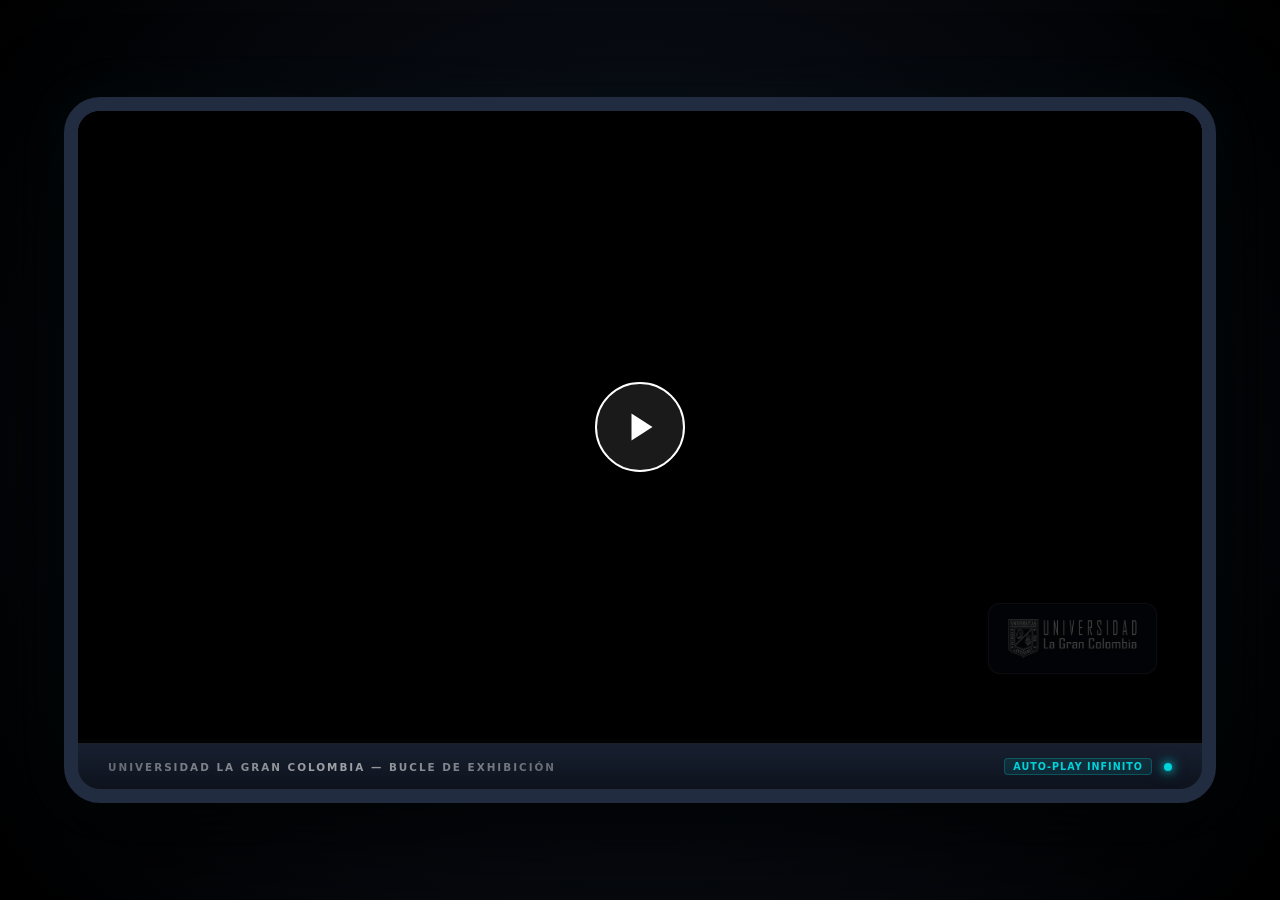
==== presentacion_bucle.html @ e260bbcc "feat: crear presentador de videos en modo bucle de exhibicion continua para standby" ====
<!DOCTYPE html>
<html lang="es">
<head>
    <meta charset="UTF-8">
    <meta name="viewport" content="width=device-width, initial-scale=1.0">
    <title>UGC | Bucle de Exhibición Continua - Energías Alternativas</title>
    <meta name="description" content="Presentación en bucle automático continuo e infinito de los clips de video del proyecto de energías alternativas. Universidad La Gran Colombia.">
    <link rel="icon" href="data:image/svg+xml,%3Csvg xmlns='http://www.w3.org/2000/svg' viewBox='0 0 64 64'%3E%3Crect width='64' height='64' rx='14' fill='%23030704'/%3E%3Cpath d='M32 8 52 19v16c0 12-8 20-20 25-12-5-20-13-20-25V19L32 8Z' fill='%2300913d'/%3E%3Cpath d='M22 38c9 0 17-6 20-18 2 14-5 25-18 27 5-3 8-6 10-11-4 4-8 6-12 6v-4Z' fill='white'/%3E%3C/svg%3E">

    <style>
        /* ==========================================================================
           🎨 ESTILOS PREMIUM — CONTENEDOR DE TV CINE (MODO KIOSCO BUCLE)
           ========================================================================== */
        * {
            margin: 0;
            padding: 0;
            box-sizing: border-box;
        }

        body, html {
            background-color: #000000;
            color: #ffffff;
            font-family: system-ui, -apple-system, BlinkMacSystemFont, 'Segoe UI', Roboto, Oxygen, Ubuntu, Cantarell, sans-serif;
            overflow: hidden;
            width: 100vw;
            height: 100vh;
            cursor: default;
            transition: cursor 0.3s ease;
        }

        /* Ocultar el cursor si tiene la clase */
        .hide-cursor {
            cursor: none !important;
        }

        /* Contenedor principal con profundidad radial en 3D */
        .presentation-container {
            position: absolute;
            inset: 0;
            width: 100vw;
            height: 100vh;
            background: radial-gradient(circle at center, #101625 0%, #000000 100%);
            display: flex;
            align-items: center;
            justify-content: center;
            overflow: hidden;
        }

        /* 📺 MARCO DE TV PREMIUM SATINADO */
        .tv-frame {
            position: relative;
            width: 90vw;
            max-width: 1350px;
            background: #182030; /* Metal oscuro satinado */
            border: 14px solid #222c40; /* Borde exterior cepillado */
            border-radius: 36px;
            box-shadow: 
                0 35px 100px rgba(0, 0, 0, 0.95), 
                0 0 60px rgba(0, 210, 220, 0.05); /* Sutil aura ambiental color cian */
            display: flex;
            flex-direction: column;
            overflow: hidden;
        }

        /* 🖥️ PANTALLA DE LA TV */
        .tv-screen {
            position: relative;
            width: 100%;
            aspect-ratio: 16 / 9;
            background-color: #000000;
            border-radius: 20px 20px 0 0;
            overflow: hidden;
        }

        /* Doble Reproductor de Video para Transición Cross-Fade Sin Parpadeos */
        .slide-video {
            position: absolute;
            inset: 0;
            width: 100%;
            height: 100%;
            object-fit: cover; /* Llena la pantalla perfectamente sin barras negras */
            background-color: #000000;
            opacity: 0;
            z-index: 5;
            transition: opacity 0.75s cubic-bezier(0.25, 1, 0.5, 1);
            pointer-events: none;
        }

        /* El reproductor activo se hace visible */
        .slide-video.active {
            opacity: 1;
            z-index: 10;
            pointer-events: auto;
        }

        /* 🛡️ BADGE DE OCLUSIÓN DE GEMINI CON LOGO UGC */
        .gemini-cover-badge {
            position: absolute;
            bottom: 11%;
            right: 4%;
            z-index: 15;
            background: rgba(13, 18, 30, 0.85); /* Fondo oscuro de cristal para oclusión total */
            backdrop-filter: blur(12px);
            -webkit-backdrop-filter: blur(12px);
            border: 1px solid rgba(255, 255, 255, 0.15);
            padding: 8px 16px;
            border-radius: 12px;
            display: flex;
            align-items: center;
            justify-content: center;
            box-shadow: 
                0 10px 30px rgba(0, 0, 0, 0.7), 
                0 0 0 1px rgba(255, 255, 255, 0.05);
            pointer-events: none;
            user-select: none;
        }

        .gemini-cover-badge img {
            width: 135px; /* Dimensión ideal para cubrir perfectamente la estrella de Gemini */
            height: auto;
            display: block;
            filter: drop-shadow(0 2px 4px rgba(0, 0, 0, 0.3));
        }

        /* 📻 BISEL INFERIOR DIGITAL CON BRANDING EN MODO BUCLE */
        .tv-bezel-bottom {
            height: 46px;
            background: linear-gradient(180deg, #182030 0%, #0d121c 100%);
            border-top: 1px solid rgba(255, 255, 255, 0.05);
            display: flex;
            align-items: center;
            justify-content: space-between;
            padding: 0 30px;
            color: rgba(255, 255, 255, 0.4);
            font-size: 0.65rem;
            font-weight: 600;
            letter-spacing: 2px;
            text-transform: uppercase;
            user-select: none;
        }

        .tv-brand {
            background: linear-gradient(90deg, rgba(255, 255, 255, 0.35) 0%, rgba(255, 255, 255, 0.6) 50%, rgba(255, 255, 255, 0.35) 100%);
            -webkit-background-clip: text;
            -webkit-text-fill-color: transparent;
        }

        .tv-status-badge {
            font-size: 0.6rem;
            background: rgba(0, 210, 220, 0.1);
            border: 1px solid rgba(0, 210, 220, 0.25);
            color: #00d2dc;
            padding: 2px 8px;
            border-radius: 4px;
            margin-right: 12px;
            letter-spacing: 1px;
        }

        .tv-right-info {
            display: flex;
            align-items: center;
        }

        /* LED de encendido en el televisor (Color cian para diferenciar el modo bucle) */
        .tv-power-led {
            width: 8px;
            height: 8px;
            border-radius: 50%;
            background-color: #00d2dc;
            box-shadow: 
                0 0 8px #00d2dc, 
                0 0 16px rgba(0, 210, 220, 0.6);
            animation: pulse-led-cyan 3s infinite ease-in-out;
        }

        @keyframes pulse-led-cyan {
            0%, 100% {
                opacity: 0.7;
                box-shadow: 0 0 6px #00d2dc, 0 0 12px rgba(0, 210, 220, 0.4);
            }
            50% {
                opacity: 1;
                box-shadow: 0 0 12px #00d2dc, 0 0 24px rgba(0, 210, 220, 0.8);
            }
        }

        /* Overlay elegante de carga inicial o de autoplay bloqueado */
        .play-overlay {
            position: absolute;
            inset: 0;
            display: flex;
            align-items: center;
            justify-content: center;
            background: rgba(0, 0, 0, 0.75);
            z-index: 100;
            opacity: 0;
            pointer-events: none;
            transition: opacity 0.4s ease;
        }

        .play-overlay.visible {
            opacity: 1;
            pointer-events: auto;
        }

        .play-circle-btn {
            width: 90px;
            height: 90px;
            border-radius: 50%;
            background: rgba(255, 255, 255, 0.1);
            border: 2.5px solid #ffffff;
            color: #ffffff;
            display: flex;
            align-items: center;
            justify-content: center;
            cursor: pointer;
            backdrop-filter: blur(10px);
            box-shadow: 0 20px 45px rgba(0, 0, 0, 0.5);
            transition: all 0.3s cubic-bezier(0.4, 0, 0.2, 1);
        }

        .play-circle-btn:hover {
            transform: scale(1.1);
            background: #ffffff;
            color: #000000;
            box-shadow: 0 20px 45px rgba(255, 255, 255, 0.2);
        }

        /* Indicador visual de estado temporal */
        .status-indicator {
            position: absolute;
            top: 25px;
            left: 25px;
            background: rgba(0, 0, 0, 0.6);
            border: 1px solid rgba(255, 255, 255, 0.1);
            padding: 8px 16px;
            border-radius: 8px;
            font-size: 0.75rem;
            font-weight: 500;
            letter-spacing: 1px;
            color: rgba(255, 255, 255, 0.8);
            z-index: 50;
            opacity: 0;
            pointer-events: none;
            transition: opacity 0.3s ease;
            backdrop-filter: blur(5px);
        }

        .status-indicator.visible {
            opacity: 1;
        }

        /* ⏳ BARRA DE PROGRESO DE DIAPOSITIVA (Sutil línea premium de carga) */
        .tv-progress-bar-container {
            position: absolute;
            bottom: 0;
            left: 0;
            width: 100%;
            height: 4px;
            background: rgba(255, 255, 255, 0.05);
            z-index: 20;
        }

        .tv-progress-bar {
            height: 100%;
            width: 0%;
            background: linear-gradient(90deg, #00913d 0%, #00d2dc 100%);
            transition: width 0.1s linear;
        }
    </style>
</head>
<body>

    <!-- 📺 CONTENEDOR PRINCIPAL CON TV CENTRADA -->
    <main class="presentation-container" id="presentationContainer">
        
        <!-- Indicador de Estado Temporal -->
        <div class="status-indicator" id="statusIndicator">BUCLE ACTIVO</div>

        <!-- 📺 ESTRUCTURA DEL TELEVISOR PREMIUM -->
        <div class="tv-frame">
            <!-- 🖥️ PANTALLA DIGITAL -->
            <div class="tv-screen">
                <!-- Reproductor 1 (Sin atributo loop para poder oír el evento ended) -->
                <video id="video1" class="slide-video active" muted playsinline></video>
                
                <!-- Reproductor 2 (Sin atributo loop) -->
                <video id="video2" class="slide-video" muted playsinline></video>

                 <!-- 🛡️ BADGE DE OCLUSIÓN DE LOGO GEMINI CON LOGO INSTITUCIONAL UGC -->
                 <div class="gemini-cover-badge">
                     <img src="Logo-blanco-horizontal UGC.webp" alt="Logo Universidad La Gran Colombia">
                 </div>

                 <!-- ⏳ BARRA DE PROGRESO INFERIOR PREMIUM -->
                 <div class="tv-progress-bar-container">
                     <div class="tv-progress-bar" id="progressBar"></div>
                 </div>

                <!-- Overlay de Inicio en caso de Autoplay bloqueado por el navegador -->
                <div class="play-overlay" id="playOverlay">
                    <button class="play-circle-btn" id="overlayPlayBtn" aria-label="Iniciar reproducción continua">
                        <svg xmlns="http://www.w3.org/2000/svg" width="36" height="36" viewBox="0 0 24 24" fill="currentColor" style="margin-left: 4px;">
                            <polygon points="5 3 19 12 5 21 5 3"></polygon>
                        </svg>
                    </button>
                </div>
            </div>

            <!-- 📻 BISEL INFERIOR METÁLICO -->
            <div class="tv-bezel-bottom">
                <span class="tv-brand">Universidad La Gran Colombia — Bucle de Exhibición</span>
                <div class="tv-right-info">
                    <span class="tv-status-badge">AUTO-PLAY INFINITO</span>
                    <span class="tv-power-led" title="Modo Standby Activo"></span>
                </div>
            </div>
        </div>

    </main>

    <!-- ==========================================================================
         ⚡ LÓGICA DE BUCLE CONTINUO AUTOMÁTICO (EVENT-DRIVEN CROSS-FADE)
         ========================================================================== -->
    <script>
        document.addEventListener('DOMContentLoaded', () => {

            // ============================================================
            // 📂 SECUENCIA COMPLETA DE 12 VIDEOS
            // ============================================================
            const videoClips = [
                'Escena inicial/Escena_inicial_-_2026-05-21_202605211359_2.mp4',          // 1. Portada del Proyecto
                'Escena inicial/Escena_inicial_-_2026-05-21_202605211359.mp4',            // 2. Logo Institucional
                'Escena inicial/Escena_inicial_-_2026-05-21_202605211359_4.mp4',          // 3. Título Solar
                'Escena inicial/Escena_inicial_-_2026-05-21_202605211359_8.mp4',          // 4. Simulación Solar
                'Escena inicial/Escena_inicial_-_2026-05-21_202605211359_3.mp4',          // 5. Título Hídrica
                'Escena inicial/Escena_inicial_-_2026-05-21_202605211359_5.mp4',          // 6. Simulación Hídrica
                'Escena inicial/Wind_energy_creative_elegant_phrase_202605212216.mp4',    // 7. Título Eólica
                'Escena inicial/Wind_turbine_in_green_field_202605212214.mp4',            // 8. Simulación Eólica
                'Escena inicial/Escena_inicial_-_2026-05-21_202605211359_9.mp4',          // 9. Maqueta Exterior General
                'Escena inicial/Escena_inicial_-_2026-05-21_202605211359_6.mp4',          // 10. Detalles Maqueta/Funcionamiento
                'Escena inicial/Drone_flight_through_building_202605212209.mp4',          // 11. Nueva Maqueta (Vuelo de dron a través del edificio)
                'Escena inicial/Escena_inicial_-_2026-05-21_202605211359_7.mp4'           // 12. Maqueta Interior
            ];

            let currentSlide = 0;
            const totalSlides = videoClips.length;

            // Elementos del DOM
            const video1 = document.getElementById('video1');
            const video2 = document.getElementById('video2');
            const container = document.getElementById('presentationContainer');
            const playOverlay = document.getElementById('playOverlay');
            const overlayPlayBtn = document.getElementById('overlayPlayBtn');
            const statusIndicator = document.getElementById('statusIndicator');
            const progressBar = document.getElementById('progressBar');

            let activePlayer = video1;
            let inactivePlayer = video2;
            let isTransitioning = false;
            let statusTimeout;
            let progressInterval;

            // ============================================================
            // 🔄 MOTOR DE NAVEGACIÓN Y CARGA DUAL (CROSS-FADE)
            // ============================================================
            function goToSlide(index) {
                if (index < 0 || index >= totalSlides || isTransitioning) return;

                isTransitioning = true;
                currentSlide = index;
                const nextVideoUrl = videoClips[index];

                // Limpiar barra de progreso
                clearInterval(progressInterval);
                progressBar.style.width = '0%';

                // Preparar el reproductor inactivo en segundo plano
                inactivePlayer.src = nextVideoUrl;
                inactivePlayer.load();
                inactivePlayer.muted = true; // Estrictamente silenciado

                inactivePlayer.play().then(() => {
                    // Hacer la transición de fundido cruzado:
                    inactivePlayer.classList.add('active');
                    activePlayer.classList.remove('active');

                    // Intercambiar los reproductores
                    const temp = activePlayer;
                    activePlayer = inactivePlayer;
                    inactivePlayer = temp;

                    // Desvincular eventos del reproductor viejo para evitar colisiones
                    inactivePlayer.ontimeupdate = null;

                    // Vincular seguimiento de progreso al nuevo reproductor activo
                    setupProgressTracker(activePlayer);

                    // Apagar el reproductor viejo tras completar la transición de opacidad (0.75s)
                    setTimeout(() => {
                        inactivePlayer.pause();
                        inactivePlayer.src = ""; // Liberar memoria
                        isTransitioning = false;
                    }, 750);
                }).catch(err => {
                    console.log("El navegador bloqueó el autoplay. Requiere interacción inicial.");
                    playOverlay.classList.add('visible');
                    isTransitioning = false;
                });
            }

            // ============================================================
            // ⏳ LÓGICA DE BARRA DE PROGRESO DE DIAPOSITIVA ACTUAL
            // ============================================================
            function setupProgressTracker(player) {
                player.ontimeupdate = () => {
                    if (player.duration) {
                        const percent = (player.currentTime / player.duration) * 100;
                        progressBar.style.width = `${percent}%`;
                    }
                };
            }

            // ============================================================
            // 🔄 EVENTO ENDED: AVANCE AUTOMÁTICO EN BUCLE INFINITO
            // ============================================================
            function handleVideoEnded() {
                if (isTransitioning) return;
                
                // Si llegamos al último video, volvemos a empezar en 0. De lo contrario, avanzamos 1.
                const nextSlide = (currentSlide < totalSlides - 1) ? (currentSlide + 1) : 0;
                goToSlide(nextSlide);
            }

            // Suscribir eventos ended a ambos reproductores
            video1.addEventListener('ended', handleVideoEnded);
            video2.addEventListener('ended', handleVideoEnded);

            // ============================================================
            // 🕹️ LÓGICA DE CONTROL MANUAL DE SOPORTE (PLAY / PAUSA)
            // ============================================================
            function togglePlay() {
                if (activePlayer.paused) {
                    activePlayer.play().then(() => {
                        playOverlay.classList.remove('visible');
                        showStatusIndicator('REPRODUCCIÓN REANUDADA');
                    });
                } else {
                    activePlayer.pause();
                    showStatusIndicator('PAUSA (AUTO-PLAY DETENIDO)');
                }
            }

            function showStatusIndicator(text) {
                clearTimeout(statusTimeout);
                statusIndicator.textContent = text;
                statusIndicator.classList.add('visible');
                
                statusTimeout = setTimeout(() => {
                    statusIndicator.classList.remove('visible');
                }, 1500);
            }

            function toggleFullscreen() {
                if (!document.fullscreenElement) {
                    if (document.documentElement.requestFullscreen) {
                        document.documentElement.requestFullscreen();
                    } else if (document.documentElement.webkitRequestFullscreen) {
                        document.documentElement.webkitRequestFullscreen(); // Safari
                    }
                } else {
                    if (document.exitFullscreen) {
                        document.exitFullscreen();
                    }
                }
            }

            // Clic permite forzar el avance manual (por si se desea saltar un clip largo)
            container.addEventListener('click', (e) => {
                if (e.target.closest('#overlayPlayBtn') || playOverlay.classList.contains('visible')) return;
                
                const nextSlide = (currentSlide < totalSlides - 1) ? (currentSlide + 1) : 0;
                goToSlide(nextSlide);
            });

            // Doble clic activa pantalla completa
            container.addEventListener('dblclick', (e) => {
                if (e.target.closest('#overlayPlayBtn')) return;
                toggleFullscreen();
            });

            // Botón de play inicial si hay bloqueo de políticas de medios
            overlayPlayBtn.addEventListener('click', () => {
                playOverlay.classList.remove('visible');
                activePlayer.play();
            });

            // Escuchar teclas básicas de soporte
            document.addEventListener('keydown', (e) => {
                switch (e.key) {
                    case 'ArrowRight':
                    case 'PageDown':
                        e.preventDefault();
                        const nextSlide = (currentSlide < totalSlides - 1) ? (currentSlide + 1) : 0;
                        goToSlide(nextSlide);
                        break;
                    case 'ArrowLeft':
                    case 'PageUp':
                        e.preventDefault();
                        const prevSlide = (currentSlide > 0) ? (currentSlide - 1) : (totalSlides - 1);
                        goToSlide(prevSlide);
                        break;
                    case ' ':
                        e.preventDefault();
                        togglePlay();
                        break;
                    case 'f':
                    case 'F':
                        toggleFullscreen();
                        break;
                }
            });

            // ============================================================
            // 🖱️ OCULTACIÓN AUTOMÁTICA DEL CURSOR DEL RATÓN
            // ============================================================
            let mouseTimer;
            
            function hideMouseCursor() {
                document.body.classList.add('hide-cursor');
            }

            function resetMouseTimer() {
                document.body.classList.remove('hide-cursor');
                clearTimeout(mouseTimer);
                mouseTimer = setTimeout(hideMouseCursor, 2000);
            }

            window.addEventListener('mousemove', resetMouseTimer);
            window.addEventListener('mousedown', resetMouseTimer);
            window.addEventListener('keydown', resetMouseTimer);
            resetMouseTimer();

            // ============================================================
            // 🚀 INICIAR BUCLE AUTOMÁTICO EN EL SLIDE 0
            // ============================================================
            goToSlide(0);
        });
    </script>
</body>
</html>
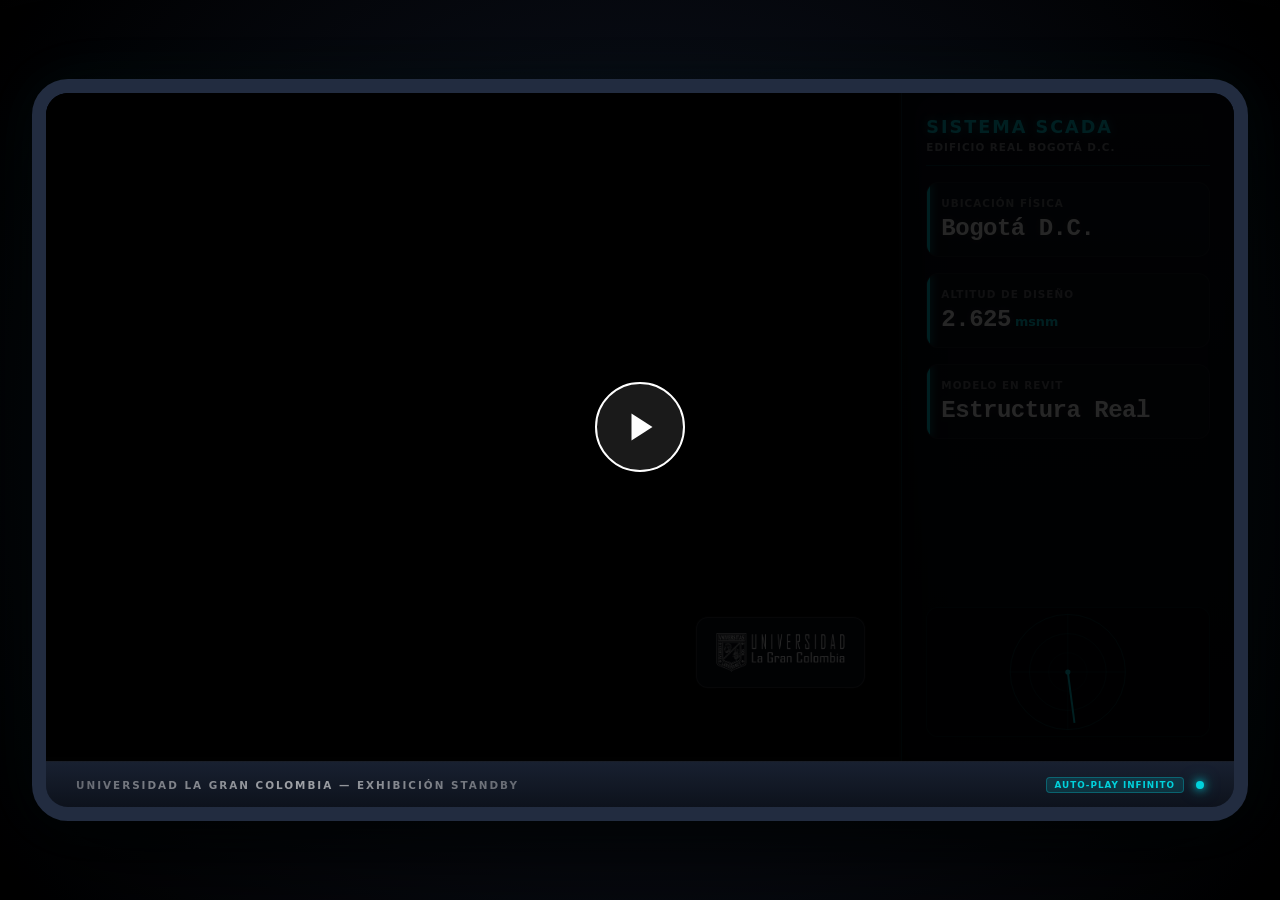
==== commit a8144823: "feat: integrar consola scada premium y graficas en index.html, bucle standby, y alinear guion con na" ====
--- a/presentacion_bucle.html
+++ b/presentacion_bucle.html
@@ -3,13 +3,13 @@
 <head>
     <meta charset="UTF-8">
     <meta name="viewport" content="width=device-width, initial-scale=1.0">
-    <title>UGC | Bucle de Exhibición Continua - Energías Alternativas</title>
-    <meta name="description" content="Presentación en bucle automático continuo e infinito de los clips de video del proyecto de energías alternativas. Universidad La Gran Colombia.">
+    <title>UGC | Bucle de Exhibición SCADA - Energías Alternativas</title>
+    <meta name="description" content="Presentación automática continua en bucle con consola SCADA y telemetría de energías alternativas sobre el edificio real en Bogotá. Universidad La Gran Colombia.">
     <link rel="icon" href="data:image/svg+xml,%3Csvg xmlns='http://www.w3.org/2000/svg' viewBox='0 0 64 64'%3E%3Crect width='64' height='64' rx='14' fill='%23030704'/%3E%3Cpath d='M32 8 52 19v16c0 12-8 20-20 25-12-5-20-13-20-25V19L32 8Z' fill='%2300913d'/%3E%3Cpath d='M22 38c9 0 17-6 20-18 2 14-5 25-18 27 5-3 8-6 10-11-4 4-8 6-12 6v-4Z' fill='white'/%3E%3C/svg%3E">
 
     <style>
         /* ==========================================================================
-           🎨 ESTILOS PREMIUM — CONTENEDOR DE TV CINE (MODO KIOSCO BUCLE)
+           🎨 ESTILOS PREMIUM — CONSOLA DE MANDO SCADA Y BUCLE DE STANDBY
            ========================================================================== */
         * {
             margin: 0;
@@ -28,12 +28,10 @@
             transition: cursor 0.3s ease;
         }
 
-        /* Ocultar el cursor si tiene la clase */
         .hide-cursor {
             cursor: none !important;
         }
 
-        /* Contenedor principal con profundidad radial en 3D */
         .presentation-container {
             position: absolute;
             inset: 0;
@@ -49,57 +47,66 @@
         /* 📺 MARCO DE TV PREMIUM SATINADO */
         .tv-frame {
             position: relative;
-            width: 90vw;
-            max-width: 1350px;
-            background: #182030; /* Metal oscuro satinado */
-            border: 14px solid #222c40; /* Borde exterior cepillado */
+            width: 95vw;
+            max-width: 1420px;
+            background: #182030;
+            border: 14px solid #222c40;
             border-radius: 36px;
             box-shadow: 
                 0 35px 100px rgba(0, 0, 0, 0.95), 
-                0 0 60px rgba(0, 210, 220, 0.05); /* Sutil aura ambiental color cian */
+                0 0 60px rgba(0, 210, 220, 0.05);
             display: flex;
             flex-direction: column;
             overflow: hidden;
         }
 
-        /* 🖥️ PANTALLA DE LA TV */
+        /* 🖥️ PANTALLA DIGITAL DIVIDIDA: 72% VIDEO | 28% SCADA */
         .tv-screen {
             position: relative;
             width: 100%;
             aspect-ratio: 16 / 9;
-            background-color: #000000;
+            background-color: #05080f;
             border-radius: 20px 20px 0 0;
             overflow: hidden;
-        }
-
-        /* Doble Reproductor de Video para Transición Cross-Fade Sin Parpadeos */
+            display: flex;
+            flex-direction: row;
+        }
+
+        /* Contenedor del Video (72%) */
+        .video-viewport {
+            position: relative;
+            width: 72%;
+            height: 100%;
+            background-color: #000000;
+            overflow: hidden;
+            border-right: 2px solid rgba(255, 255, 255, 0.05);
+        }
+
         .slide-video {
             position: absolute;
             inset: 0;
             width: 100%;
             height: 100%;
-            object-fit: cover; /* Llena la pantalla perfectamente sin barras negras */
-            background-color: #000000;
+            object-fit: cover;
             opacity: 0;
             z-index: 5;
             transition: opacity 0.75s cubic-bezier(0.25, 1, 0.5, 1);
             pointer-events: none;
         }
 
-        /* El reproductor activo se hace visible */
         .slide-video.active {
             opacity: 1;
             z-index: 10;
             pointer-events: auto;
         }
 
-        /* 🛡️ BADGE DE OCLUSIÓN DE GEMINI CON LOGO UGC */
+        /* 🛡️ BADGE DE OCLUSIÓN DE LOGO GEMINI CON LOGO UGC */
         .gemini-cover-badge {
             position: absolute;
             bottom: 11%;
             right: 4%;
             z-index: 15;
-            background: rgba(13, 18, 30, 0.85); /* Fondo oscuro de cristal para oclusión total */
+            background: rgba(13, 18, 30, 0.85);
             backdrop-filter: blur(12px);
             -webkit-backdrop-filter: blur(12px);
             border: 1px solid rgba(255, 255, 255, 0.15);
@@ -116,13 +123,147 @@
         }
 
         .gemini-cover-badge img {
-            width: 135px; /* Dimensión ideal para cubrir perfectamente la estrella de Gemini */
+            width: 135px;
             height: auto;
             display: block;
             filter: drop-shadow(0 2px 4px rgba(0, 0, 0, 0.3));
         }
 
-        /* 📻 BISEL INFERIOR DIGITAL CON BRANDING EN MODO BUCLE */
+        /* 📊 PANEL DE TELEMETRÍA SCADA (28%) */
+        .scada-panel {
+            width: 28%;
+            height: 100%;
+            background: linear-gradient(180deg, #090e1a 0%, #04060b 100%);
+            padding: 24px;
+            display: flex;
+            flex-direction: column;
+            justify-content: space-between;
+            z-index: 20;
+            border-left: 1px solid rgba(0, 210, 220, 0.15);
+            box-shadow: inset 10px 0 30px rgba(0, 0, 0, 0.5);
+            overflow: hidden;
+        }
+
+        .scada-header {
+            border-bottom: 1px solid rgba(0, 210, 220, 0.2);
+            padding-bottom: 12px;
+            margin-bottom: 16px;
+        }
+
+        .scada-title {
+            font-family: 'Outfit', system-ui, -apple-system, sans-serif;
+            font-size: 1.1rem;
+            font-weight: 700;
+            color: #00d2dc;
+            letter-spacing: 2px;
+            text-transform: uppercase;
+            text-shadow: 0 0 8px rgba(0, 210, 220, 0.4);
+        }
+
+        .scada-subtitle {
+            font-size: 0.65rem;
+            color: rgba(255, 255, 255, 0.5);
+            font-weight: 600;
+            letter-spacing: 1px;
+            margin-top: 4px;
+            text-transform: uppercase;
+        }
+
+        /* Bloque de Métricas */
+        .scada-metrics {
+            display: flex;
+            flex-direction: column;
+            gap: 16px;
+            flex-grow: 1;
+        }
+
+        .metric-card {
+            background: rgba(255, 255, 255, 0.02);
+            border: 1px solid rgba(255, 255, 255, 0.05);
+            border-radius: 12px;
+            padding: 14px;
+            display: flex;
+            flex-direction: column;
+            position: relative;
+            overflow: hidden;
+            transition: all 0.3s ease;
+        }
+
+        .metric-card::before {
+            content: '';
+            position: absolute;
+            left: 0;
+            top: 0;
+            height: 100%;
+            width: 3px;
+            background-color: var(--accent-color, #00d2dc);
+            box-shadow: 0 0 8px var(--accent-color, #00d2dc);
+        }
+
+        .metric-label {
+            font-size: 0.65rem;
+            color: rgba(255, 255, 255, 0.4);
+            text-transform: uppercase;
+            letter-spacing: 1px;
+            font-weight: 600;
+        }
+
+        .metric-value-container {
+            display: flex;
+            align-items: baseline;
+            margin-top: 6px;
+        }
+
+        .metric-value {
+            font-family: 'Courier New', monospace;
+            font-size: 1.5rem;
+            font-weight: 700;
+            color: #ffffff;
+            letter-spacing: -0.5px;
+            text-shadow: 0 0 10px rgba(255, 255, 255, 0.1);
+        }
+
+        .metric-unit {
+            font-size: 0.8rem;
+            color: var(--accent-color, #00d2dc);
+            margin-left: 4px;
+            font-weight: 600;
+        }
+
+        /* Visualizador de Gráfico Dinámico */
+        .scada-visualizer {
+            height: 130px;
+            width: 100%;
+            background: rgba(0, 0, 0, 0.4);
+            border: 1px solid rgba(0, 210, 220, 0.1);
+            border-radius: 12px;
+            margin-top: 16px;
+            overflow: hidden;
+            display: flex;
+            align-items: center;
+            justify-content: center;
+            position: relative;
+        }
+
+        /* ⏳ BARRA DE PROGRESO DE DIAPOSITIVA (Sutil línea premium de carga) */
+        .tv-progress-bar-container {
+            position: absolute;
+            bottom: 0;
+            left: 0;
+            width: 100%;
+            height: 4px;
+            background: rgba(255, 255, 255, 0.05);
+            z-index: 20;
+        }
+
+        .tv-progress-bar {
+            height: 100%;
+            width: 0%;
+            background: linear-gradient(90deg, #00913d 0%, #00d2dc 100%);
+            transition: width 0.1s linear;
+        }
+
+        /* 📻 BISEL INFERIOR DIGITAL CON BRANDING */
         .tv-bezel-bottom {
             height: 46px;
             background: linear-gradient(180deg, #182030 0%, #0d121c 100%);
@@ -146,14 +287,15 @@
         }
 
         .tv-status-badge {
-            font-size: 0.6rem;
-            background: rgba(0, 210, 220, 0.1);
-            border: 1px solid rgba(0, 210, 220, 0.25);
+            font-size: 0.55rem;
+            background: rgba(0, 210, 220, 0.15);
+            border: 1px solid rgba(0, 210, 220, 0.3);
             color: #00d2dc;
             padding: 2px 8px;
             border-radius: 4px;
             margin-right: 12px;
             letter-spacing: 1px;
+            font-weight: 700;
         }
 
         .tv-right-info {
@@ -161,7 +303,6 @@
             align-items: center;
         }
 
-        /* LED de encendido en el televisor (Color cian para diferenciar el modo bucle) */
         .tv-power-led {
             width: 8px;
             height: 8px;
@@ -191,7 +332,7 @@
             display: flex;
             align-items: center;
             justify-content: center;
-            background: rgba(0, 0, 0, 0.75);
+            background: rgba(0, 0, 0, 0.85);
             z-index: 100;
             opacity: 0;
             pointer-events: none;
@@ -226,19 +367,19 @@
             box-shadow: 0 20px 45px rgba(255, 255, 255, 0.2);
         }
 
-        /* Indicador visual de estado temporal */
+        /* Indicador visual discreto de pausa */
         .status-indicator {
             position: absolute;
             top: 25px;
             left: 25px;
-            background: rgba(0, 0, 0, 0.6);
-            border: 1px solid rgba(255, 255, 255, 0.1);
+            background: rgba(0, 0, 0, 0.7);
+            border: 1px solid rgba(0, 210, 220, 0.2);
             padding: 8px 16px;
             border-radius: 8px;
             font-size: 0.75rem;
-            font-weight: 500;
+            font-weight: 600;
             letter-spacing: 1px;
-            color: rgba(255, 255, 255, 0.8);
+            color: #00d2dc;
             z-index: 50;
             opacity: 0;
             pointer-events: none;
@@ -249,24 +390,6 @@
         .status-indicator.visible {
             opacity: 1;
         }
-
-        /* ⏳ BARRA DE PROGRESO DE DIAPOSITIVA (Sutil línea premium de carga) */
-        .tv-progress-bar-container {
-            position: absolute;
-            bottom: 0;
-            left: 0;
-            width: 100%;
-            height: 4px;
-            background: rgba(255, 255, 255, 0.05);
-            z-index: 20;
-        }
-
-        .tv-progress-bar {
-            height: 100%;
-            width: 0%;
-            background: linear-gradient(90deg, #00913d 0%, #00d2dc 100%);
-            transition: width 0.1s linear;
-        }
     </style>
 </head>
 <body>
@@ -279,37 +402,60 @@
 
         <!-- 📺 ESTRUCTURA DEL TELEVISOR PREMIUM -->
         <div class="tv-frame">
-            <!-- 🖥️ PANTALLA DIGITAL -->
+            <!-- 🖥️ PANTALLA DIGITAL COMPLETA -->
             <div class="tv-screen">
-                <!-- Reproductor 1 (Sin atributo loop para poder oír el evento ended) -->
-                <video id="video1" class="slide-video active" muted playsinline></video>
                 
-                <!-- Reproductor 2 (Sin atributo loop) -->
-                <video id="video2" class="slide-video" muted playsinline></video>
-
-                 <!-- 🛡️ BADGE DE OCLUSIÓN DE LOGO GEMINI CON LOGO INSTITUCIONAL UGC -->
-                 <div class="gemini-cover-badge">
-                     <img src="Logo-blanco-horizontal UGC.webp" alt="Logo Universidad La Gran Colombia">
-                 </div>
-
-                 <!-- ⏳ BARRA DE PROGRESO INFERIOR PREMIUM -->
-                 <div class="tv-progress-bar-container">
-                     <div class="tv-progress-bar" id="progressBar"></div>
-                 </div>
+                <!-- 🖥️ VISTA DEL VIDEO (72%) -->
+                <div class="video-viewport">
+                    <!-- Reproductor 1 (Sin loop para emitir 'ended') -->
+                    <video id="video1" class="slide-video active" muted playsinline></video>
+                    
+                    <!-- Reproductor 2 (Sin loop) -->
+                    <video id="video2" class="slide-video" muted playsinline></video>
+
+                    <!-- 🛡️ BADGE DE OCLUSIÓN DE LOGO GEMINI CON LOGO INSTITUCIONAL UGC -->
+                    <div class="gemini-cover-badge">
+                        <img src="Logo-blanco-horizontal UGC.webp" alt="Logo Universidad La Gran Colombia">
+                    </div>
+
+                    <!-- ⏳ BARRA DE PROGRESO DE DIAPOSITIVA (RASTREA EL VIDEO) -->
+                    <div class="tv-progress-bar-container">
+                        <div class="tv-progress-bar" id="progressBar"></div>
+                    </div>
+                </div>
+
+                <!-- 📊 PANEL SCADA HOLOGRÁFICO DE TELEMETRÍA (28%) -->
+                <div class="scada-panel">
+                    <div class="scada-header">
+                        <div class="scada-title" id="scadaTitle">CONSOLA SCADA</div>
+                        <div class="scada-subtitle" id="scadaSubtitle">EDIFICIO SOSTENIBLE</div>
+                    </div>
+                    
+                    <!-- Métricas de Telemetría Dinámicas -->
+                    <div class="scada-metrics" id="scadaMetrics">
+                        <!-- Renderizado en caliente por JS -->
+                    </div>
+                    
+                    <!-- Gráfico SVG Animado en Caliente -->
+                    <div class="scada-visualizer" id="scadaVisualizer">
+                        <!-- Renderizado dinámico por JS -->
+                    </div>
+                </div>
 
                 <!-- Overlay de Inicio en caso de Autoplay bloqueado por el navegador -->
                 <div class="play-overlay" id="playOverlay">
-                    <button class="play-circle-btn" id="overlayPlayBtn" aria-label="Iniciar reproducción continua">
+                    <button class="play-circle-btn" id="overlayPlayBtn" aria-label="Iniciar presentación continua">
                         <svg xmlns="http://www.w3.org/2000/svg" width="36" height="36" viewBox="0 0 24 24" fill="currentColor" style="margin-left: 4px;">
                             <polygon points="5 3 19 12 5 21 5 3"></polygon>
                         </svg>
                     </button>
                 </div>
+
             </div>
 
             <!-- 📻 BISEL INFERIOR METÁLICO -->
             <div class="tv-bezel-bottom">
-                <span class="tv-brand">Universidad La Gran Colombia — Bucle de Exhibición</span>
+                <span class="tv-brand">Universidad La Gran Colombia — Exhibición Standby</span>
                 <div class="tv-right-info">
                     <span class="tv-status-badge">AUTO-PLAY INFINITO</span>
                     <span class="tv-power-led" title="Modo Standby Activo"></span>
@@ -320,16 +466,16 @@
     </main>
 
     <!-- ==========================================================================
-         ⚡ LÓGICA DE BUCLE CONTINUO AUTOMÁTICO (EVENT-DRIVEN CROSS-FADE)
+         ⚡ LÓGICA DE CONTROL DE BUCLE AUTOMÁTICO CON TELEMETRÍA SCADA ACTIVA
          ========================================================================== -->
     <script>
         document.addEventListener('DOMContentLoaded', () => {
 
             // ============================================================
-            // 📂 SECUENCIA COMPLETA DE 12 VIDEOS
+            // 📂 SECUENCIA COMPLETA DE 12 VIDEOS (MISMO ORDEN EXACTO)
             // ============================================================
             const videoClips = [
-                'Escena inicial/Escena_inicial_-_2026-05-21_202605211359_2.mp4',          // 1. Portada del Proyecto
+                'Escena inicial/Escena_inicial_-_2026-05-21_202605211359_2.mp4',          // 1. Portada del Proyecto (Edificio Real Bogotá)
                 'Escena inicial/Escena_inicial_-_2026-05-21_202605211359.mp4',            // 2. Logo Institucional
                 'Escena inicial/Escena_inicial_-_2026-05-21_202605211359_4.mp4',          // 3. Título Solar
                 'Escena inicial/Escena_inicial_-_2026-05-21_202605211359_8.mp4',          // 4. Simulación Solar
@@ -343,6 +489,144 @@
                 'Escena inicial/Escena_inicial_-_2026-05-21_202605211359_7.mp4'           // 12. Maqueta Interior
             ];
 
+            // ============================================================
+            // 📊 BASE DE DATOS DE TELEMETRÍA REALÍSTICA Y FLUIDA
+            // ============================================================
+            const scadaDatabase = [
+                {
+                    titulo: 'SISTEMA SCADA',
+                    subtitulo: 'EDIFICIO REAL BOGOTÁ D.C.',
+                    accent: '#00d2dc',
+                    metricas: [
+                        { label: 'Ubicación Física', value: 'Bogotá D.C.', unit: '', static: true },
+                        { label: 'Altitud de Diseño', value: '2.625', unit: ' msnm', static: true },
+                        { label: 'Modelo en Revit', value: 'Estructura Real', unit: '', static: true }
+                    ],
+                    grafico: 'radar'
+                },
+                {
+                    titulo: 'MARCA DE PROYECTO',
+                    subtitulo: 'ESTUDIO ACADÉMICO UGC',
+                    accent: '#00d2dc',
+                    metricas: [
+                        { label: 'Proyecto de Grado', value: 'Hibridación Energética', unit: '', static: true },
+                        { label: 'Facultad UGC', value: 'Ingeniería Civil', unit: '', static: true },
+                        { label: 'Coordinación', value: 'Juan Pablo & Grupo', unit: '', static: true }
+                    ],
+                    grafico: 'radar'
+                },
+                {
+                    titulo: 'MÓDULO SOLAR',
+                    subtitulo: 'TECNOLOGÍA FOTOVOLTAICA',
+                    accent: '#f59e0b',
+                    metricas: [
+                        { label: 'Tipo de Células', value: 'PERC Monocristalino', unit: '', static: true },
+                        { label: 'Eficiencia de Captación', value: '22.0', unit: '%', static: true },
+                        { label: 'Distribución', value: 'Cubierta & Fachada', unit: '', static: true }
+                    ],
+                    grafico: 'solar'
+                },
+                {
+                    titulo: 'TELEMETRÍA SOLAR',
+                    subtitulo: 'PLANTA GENERADORA ACTIVA',
+                    accent: '#f59e0b',
+                    metricas: [
+                        { label: 'Irradiancia Solar', value: 755, variacion: 12, unit: ' W/m²', precision: 0 },
+                        { label: 'Generación Total', value: 4.38, variacion: 0.08, unit: ' kW', precision: 2 },
+                        { label: 'Inversor Sincrónico', value: 'SINCRO OK', unit: '', static: true }
+                    ],
+                    grafico: 'solar_waves'
+                },
+                {
+                    titulo: 'MÓDULO HÍDRICO',
+                    subtitulo: 'PICO-GENERACIÓN INTERNA',
+                    accent: '#14b8a6',
+                    metricas: [
+                        { label: 'Modelo Turbina', value: 'Micro-Pelton Escala', unit: '', static: true },
+                        { label: 'Caída de Diseño', value: '24.5', unit: ' m', static: true },
+                        { label: 'Fuente de Flujo', value: 'Pluvial & Aguas Grises', unit: '', static: true }
+                    ],
+                    grafico: 'hidro'
+                },
+                {
+                    titulo: 'TELEMETRÍA HÍDRICA',
+                    subtitulo: 'DINÁMICA DE CAUDALES',
+                    accent: '#14b8a6',
+                    metricas: [
+                        { label: 'Caudal de Paso', value: 2.22, variacion: 0.05, unit: ' L/s', precision: 2 },
+                        { label: 'Presión Hidráulica', value: 1.91, variacion: 0.03, unit: ' Bar', precision: 2 },
+                        { label: 'Generación Hídrica', value: 1.24, variacion: 0.04, unit: ' kW', precision: 2 }
+                    ],
+                    grafico: 'hidro_gauge'
+                },
+                {
+                    titulo: 'MÓDULO EÓLICO',
+                    subtitulo: 'MICRO-GENERACIÓN URBANA',
+                    accent: '#00d2dc',
+                    metricas: [
+                        { label: 'Aerogeneradores', value: 'Eje Horiz. NACA-4412', unit: '', static: true },
+                        { label: 'Arranque de Viento', value: '1.5', unit: ' m/s', static: true },
+                        { label: 'Localización', value: 'Cornisas Superiores', unit: '', static: true }
+                    ],
+                    grafico: 'eolica'
+                },
+                {
+                    titulo: 'TELEMETRÍA EÓLICA',
+                    subtitulo: 'MULTIPLICADOR DE VIENTO',
+                    accent: '#00d2dc',
+                    metricas: [
+                        { label: 'Viento Ambiental', value: 3.22, variacion: 0.15, unit: ' m/s', precision: 2 },
+                        { label: 'Viento Venturi', value: 6.44, variacion: 0.28, unit: ' m/s', precision: 2 },
+                        { label: 'Generación Eólica', value: 3.02, variacion: 0.11, unit: ' kW', precision: 2 }
+                    ],
+                    grafico: 'eolica_waves'
+                },
+                {
+                    titulo: 'PROTOTIPO MAQUETA',
+                    subtitulo: 'ESTRUCTURA INTEGRADA',
+                    accent: '#10b981',
+                    metricas: [
+                        { label: 'Escala Física', value: 'Prototipo 1:50', unit: '', static: true },
+                        { label: 'Material Estructural', value: 'Madera & PETG', unit: '', static: true },
+                        { label: 'Integración SCADA', value: 'ESP32 IoT Central', unit: '', static: true }
+                    ],
+                    grafico: 'maqueta'
+                },
+                {
+                    titulo: 'MAQUETA FÍSICA',
+                    subtitulo: 'RED DE MONITOREO SENSORIAL',
+                    accent: '#10b981',
+                    metricas: [
+                        { label: 'Iluminación Activa', value: 'MicroLED de Precisión', unit: '', static: true },
+                        { label: 'Sensores de Campo', value: 'Temp, Humedad, CO₂', unit: '', static: true },
+                        { label: 'Comunicación', value: 'WiFi - Protocolo MQTT', unit: '', static: true }
+                    ],
+                    grafico: 'maqueta_detail'
+                },
+                {
+                    titulo: 'MAQUETA ACÚSTICA',
+                    subtitulo: 'VENTILACIÓN Y CONFORT',
+                    accent: '#86efac',
+                    metricas: [
+                        { label: 'Arquitectura', value: 'Atrio Central Activo', unit: '', static: true },
+                        { label: 'Renovación de Aire', value: 'Cruzada Pasiva', unit: '', static: true },
+                        { label: 'Estudio Fluidos CFD', value: 'Simulado en Revit/CFD', unit: '', static: true }
+                    ],
+                    grafico: 'maqueta_dron'
+                },
+                {
+                    titulo: 'TELEMETRÍA INTERIOR',
+                    subtitulo: 'CONFORT FÍSICO DE CABINAS',
+                    accent: '#86efac',
+                    metricas: [
+                        { label: 'Temperatura Interior', value: 19.4, variacion: 0.15, unit: ' °C', precision: 1 },
+                        { label: 'Humedad Relativa', value: 54.8, variacion: 0.3, unit: ' %', precision: 1 },
+                        { label: 'Concentración CO₂', value: 382, variacion: 3, unit: ' ppm', precision: 0 }
+                    ],
+                    grafico: 'maqueta_sensors'
+                }
+            ];
+
             let currentSlide = 0;
             const totalSlides = videoClips.length;
 
@@ -354,12 +638,22 @@
             const overlayPlayBtn = document.getElementById('overlayPlayBtn');
             const statusIndicator = document.getElementById('statusIndicator');
             const progressBar = document.getElementById('progressBar');
+            
+            // Elementos del Panel SCADA
+            const scadaTitle = document.getElementById('scadaTitle');
+            const scadaSubtitle = document.getElementById('scadaSubtitle');
+            const scadaMetricsContainer = document.getElementById('scadaMetrics');
+            const scadaVisualizer = document.getElementById('scadaVisualizer');
 
             let activePlayer = video1;
             let inactivePlayer = video2;
             let isTransitioning = false;
             let statusTimeout;
-            let progressInterval;
+            let telemetryInterval;
+            let animationFrameId;
+
+            // Instancia de datos dinámicos actuales para fluctuación
+            let currentTelemetryValues = [];
 
             // ============================================================
             // 🔄 MOTOR DE NAVEGACIÓN Y CARGA DUAL (CROSS-FADE)
@@ -372,7 +666,6 @@
                 const nextVideoUrl = videoClips[index];
 
                 // Limpiar barra de progreso
-                clearInterval(progressInterval);
                 progressBar.style.width = '0%';
 
                 // Preparar el reproductor inactivo en segundo plano
@@ -385,12 +678,12 @@
                     inactivePlayer.classList.add('active');
                     activePlayer.classList.remove('active');
 
-                    // Intercambiar los reproductores
+                    // Intercambiar las referencias de reproductores
                     const temp = activePlayer;
                     activePlayer = inactivePlayer;
                     inactivePlayer = temp;
 
-                    // Desvincular eventos del reproductor viejo para evitar colisiones
+                    // Desvincular eventos de timeupdate del reproductor viejo
                     inactivePlayer.ontimeupdate = null;
 
                     // Vincular seguimiento de progreso al nuevo reproductor activo
@@ -407,6 +700,9 @@
                     playOverlay.classList.add('visible');
                     isTransitioning = false;
                 });
+
+                // Actualizar la Consola SCADA para la diapositiva actual
+                updateScadaPanel(index);
             }
 
             // ============================================================
@@ -437,17 +733,280 @@
             video2.addEventListener('ended', handleVideoEnded);
 
             // ============================================================
-            // 🕹️ LÓGICA DE CONTROL MANUAL DE SOPORTE (PLAY / PAUSA)
+            // 📊 MOTOR DE CONSOLA SCADA: RENDERIZACIÓN Y DINAMISMO EN VIVO
+            // ============================================================
+            function updateScadaPanel(index) {
+                const data = scadaDatabase[index];
+                
+                // Actualizar títulos
+                scadaTitle.textContent = data.titulo;
+                scadaSubtitle.textContent = data.subtitulo;
+                scadaTitle.style.color = data.accent;
+                scadaTitle.style.textShadow = `0 0 8px ${data.accent}66`;
+
+                // Detener intervalos y animaciones viejos
+                clearInterval(telemetryInterval);
+                cancelAnimationFrame(animationFrameId);
+
+                // Inicializar las métricas
+                currentTelemetryValues = data.metricas.map(m => {
+                    return {
+                        label: m.label,
+                        baseValue: m.value,
+                        currentValue: m.value,
+                        variacion: m.variacion || 0,
+                        unit: m.unit,
+                        precision: m.precision !== undefined ? m.precision : 2,
+                        static: m.static || false
+                    };
+                });
+
+                // Renderizar inicialmente las métricas en el DOM
+                renderMetrics(data.accent);
+
+                // Si hay métricas dinámicas, arrancar el temporizador de fluctuación (telemetría viva)
+                const hasDynamic = currentTelemetryValues.some(m => !m.static);
+                if (hasDynamic) {
+                    telemetryInterval = setInterval(() => {
+                        currentTelemetryValues.forEach((m, idx) => {
+                            if (!m.static) {
+                                // Fluctuación técnica realista (caminata aleatoria controlada)
+                                const shift = (Math.random() - 0.5) * m.variacion * 2;
+                                m.currentValue = m.baseValue + shift;
+                                
+                                // Actualizar en el DOM de forma fluida
+                                const valueEl = document.getElementById(`metric-val-${idx}`);
+                                if (valueEl) {
+                                    valueEl.textContent = m.currentValue.toFixed(m.precision);
+                                }
+                            }
+                        });
+                    }, 1200); // Variación cada 1.2 segundos
+                }
+
+                // Renderizar y arrancar los gráficos animados SVG en caliente
+                renderAndAnimateGraph(data.grafico, data.accent);
+            }
+
+            function renderMetrics(accentColor) {
+                scadaMetricsContainer.innerHTML = '';
+                currentTelemetryValues.forEach((m, idx) => {
+                    const card = document.createElement('div');
+                    card.className = 'metric-card';
+                    card.style.setProperty('--accent-color', accentColor);
+
+                    const label = document.createElement('span');
+                    label.className = 'metric-label';
+                    label.textContent = m.label;
+
+                    const valContainer = document.createElement('div');
+                    valContainer.className = 'metric-value-container';
+
+                    const value = document.createElement('span');
+                    value.className = 'metric-value';
+                    value.id = `metric-val-${idx}`;
+                    
+                    if (m.static) {
+                        value.textContent = m.baseValue;
+                    } else {
+                        value.textContent = m.baseValue.toFixed(m.precision);
+                    }
+
+                    const unit = document.createElement('span');
+                    unit.className = 'metric-unit';
+                    unit.style.color = accentColor;
+                    unit.textContent = m.unit;
+
+                    valContainer.appendChild(value);
+                    valContainer.appendChild(unit);
+                    card.appendChild(label);
+                    card.appendChild(valContainer);
+                    scadaMetricsContainer.appendChild(card);
+                });
+            }
+
+            // ============================================================
+            // 📈 GRÁFICOS SVG ANIMADOS DE ALTO RENDIMIENTO (EN CALIENTE)
+            // ============================================================
+            function renderAndAnimateGraph(type, accentColor) {
+                scadaVisualizer.innerHTML = '';
+                
+                if (type === 'radar') {
+                    // Círculo de escaneo radar de alta tecnología
+                    scadaVisualizer.innerHTML = `
+                        <svg width="100%" height="100%" viewBox="0 0 100 100" style="background:#02050b;">
+                            <circle cx="50" cy="50" r="45" fill="none" stroke="${accentColor}" stroke-width="0.5" opacity="0.3"/>
+                            <circle cx="50" cy="50" r="30" fill="none" stroke="${accentColor}" stroke-width="0.5" opacity="0.2"/>
+                            <circle cx="50" cy="50" r="15" fill="none" stroke="${accentColor}" stroke-width="0.5" opacity="0.1"/>
+                            <line x1="5" y1="50" x2="95" y2="50" stroke="${accentColor}" stroke-width="0.5" opacity="0.2"/>
+                            <line x1="50" y1="5" x2="50" y2="95" stroke="${accentColor}" stroke-width="0.5" opacity="0.2"/>
+                            <line id="radarSweep" x1="50" y1="50" x2="85" y2="15" stroke="${accentColor}" stroke-width="1.5"/>
+                            <circle cx="50" cy="50" r="2" fill="${accentColor}"/>
+                        </svg>
+                    `;
+                    let angle = 0;
+                    const line = document.getElementById('radarSweep');
+                    function sweep() {
+                        angle = (angle + 1.5) % 360;
+                        const rad = (angle * Math.PI) / 180;
+                        const x = 50 + 40 * Math.cos(rad);
+                        const y = 50 + 40 * Math.sin(rad);
+                        line.setAttribute('x2', x);
+                        line.setAttribute('y2', y);
+                        animationFrameId = requestAnimationFrame(sweep);
+                    }
+                    sweep();
+
+                } else if (type === 'solar' || type === 'solar_waves') {
+                    // Onda de oscilación de potencia fotovoltaica (C.A.)
+                    scadaVisualizer.innerHTML = `
+                        <svg width="100%" height="100%" viewBox="0 0 100 50" style="background:#02050b;">
+                            <path id="wavePath" fill="none" stroke="${accentColor}" stroke-width="1.5" d=""/>
+                            <line x1="0" y1="25" x2="100" y2="25" stroke="rgba(255,255,255,0.05)" stroke-width="0.5"/>
+                        </svg>
+                    `;
+                    const path = document.getElementById('wavePath');
+                    let offset = 0;
+                    function animateWave() {
+                        offset += 0.08;
+                        let points = [];
+                        const amp = type === 'solar_waves' ? 12 : 5;
+                        for (let x = 0; x <= 100; x += 2) {
+                            const y = 25 + amp * Math.sin((x * 0.15) - offset);
+                            points.push(`${x},${y}`);
+                        }
+                        path.setAttribute('d', `M ${points.join(' L ')}`);
+                        animationFrameId = requestAnimationFrame(animateWave);
+                    }
+                    animateWave();
+
+                } else if (type === 'hidro' || type === 'hidro_gauge') {
+                    // Tacómetro o indicador rotativo circular de presión/RPM
+                    scadaVisualizer.innerHTML = `
+                        <svg width="100%" height="100%" viewBox="0 0 100 100" style="background:#02050b;">
+                            <path d="M 20 80 A 40 40 0 1 1 80 80" fill="none" stroke="rgba(255,255,255,0.05)" stroke-width="8" stroke-linecap="round"/>
+                            <path id="gaugeArc" d="M 20 80 A 40 40 0 0 1 80 80" fill="none" stroke="${accentColor}" stroke-width="8" stroke-linecap="round" stroke-dasharray="188" stroke-dashoffset="188"/>
+                            <line id="gaugeNeedle" x1="50" y1="50" x2="50" y2="20" stroke="#ffffff" stroke-width="2" stroke-linecap="round"/>
+                            <circle cx="50" cy="50" r="5" fill="${accentColor}"/>
+                        </svg>
+                    `;
+                    const arc = document.getElementById('gaugeArc');
+                    const needle = document.getElementById('gaugeNeedle');
+                    
+                    function animateGauge() {
+                        const pressureVal = currentTelemetryValues[1] ? currentTelemetryValues[1].currentValue : 1.9;
+                        const percent = (pressureVal - 1.5) / 1.0;
+                        const limitedPercent = Math.max(0, Math.min(1, percent));
+                        
+                        const angle = -135 + limitedPercent * 270;
+                        needle.setAttribute('transform', `rotate(${angle} 50 50)`);
+                        
+                        const offset = 188 - (188 * limitedPercent * 0.75);
+                        arc.setAttribute('stroke-dashoffset', offset);
+                        
+                        animationFrameId = requestAnimationFrame(animateGauge);
+                    }
+                    animateGauge();
+
+                } else if (type === 'eolica' || type === 'eolica_waves') {
+                    // Ondas de flujo de aire del Efecto Venturi
+                    scadaVisualizer.innerHTML = `
+                        <svg width="100%" height="100%" viewBox="0 0 100 50" style="background:#02050b;">
+                            <path id="windLine1" fill="none" stroke="${accentColor}" stroke-width="1.2" opacity="0.8" d=""/>
+                            <path id="windLine2" fill="none" stroke="${accentColor}" stroke-width="0.8" opacity="0.5" d=""/>
+                            <path id="windLine3" fill="none" stroke="${accentColor}" stroke-width="1" opacity="0.6" d=""/>
+                        </svg>
+                    `;
+                    const l1 = document.getElementById('windLine1');
+                    const l2 = document.getElementById('windLine2');
+                    const l3 = document.getElementById('windLine3');
+                    let t = 0;
+                    
+                    function animateWind() {
+                        t += 0.12;
+                        const windSpeed = currentTelemetryValues[1] ? currentTelemetryValues[1].currentValue : 6.4;
+                        const speedFactor = windSpeed * 0.015;
+                        
+                        let p1 = [], p2 = [], p3 = [];
+                        for (let x = 0; x <= 100; x += 4) {
+                            const y1 = 15 + 4 * Math.sin((x * 0.1) - t * speedFactor * 1.5);
+                            const y2 = 25 + 2 * Math.cos((x * 0.08) - t * speedFactor * 1.2);
+                            const y3 = 35 + 3 * Math.sin((x * 0.12) - t * speedFactor * 1.8);
+                            p1.push(`${x},${y1}`);
+                            p2.push(`${x},${y2}`);
+                            p3.push(`${x},${y3}`);
+                        }
+                        l1.setAttribute('d', `M ${p1.join(' L ')}`);
+                        l2.setAttribute('d', `M ${p2.join(' L ')}`);
+                        l3.setAttribute('d', `M ${p3.join(' L ')}`);
+                        animationFrameId = requestAnimationFrame(animateWind);
+                    }
+                    animateWind();
+
+                } else if (type === 'maqueta' || type === 'maqueta_detail' || type === 'maqueta_dron' || type === 'maqueta_sensors') {
+                    // Ecualizador de tres barras de sensores de confort (Temp, Hum, CO2)
+                    scadaVisualizer.innerHTML = `
+                        <svg width="100%" height="100%" viewBox="0 0 120 60" style="background:#02050b;">
+                            <rect x="20" y="10" width="16" height="40" rx="2" fill="rgba(255,255,255,0.02)" stroke="rgba(255,255,255,0.05)" stroke-width="0.5"/>
+                            <rect x="52" y="10" width="16" height="40" rx="2" fill="rgba(255,255,255,0.02)" stroke="rgba(255,255,255,0.05)" stroke-width="0.5"/>
+                            <rect x="84" y="10" width="16" height="40" rx="2" fill="rgba(255,255,255,0.02)" stroke="rgba(255,255,255,0.05)" stroke-width="0.5"/>
+                            
+                            <rect id="sensorBar1" x="20" y="25" width="16" height="25" rx="2" fill="#86efac"/>
+                            <rect id="sensorBar2" x="52" y="20" width="16" height="30" rx="2" fill="#00d2dc"/>
+                            <rect id="sensorBar3" x="84" y="30" width="16" height="20" rx="2" fill="#ff7849"/>
+                            
+                            <text x="28" y="56" fill="rgba(255,255,255,0.4)" font-size="5" text-anchor="middle" font-weight="600">TEMP</text>
+                            <text x="60" y="56" fill="rgba(255,255,255,0.4)" font-size="5" text-anchor="middle" font-weight="600">HUM</text>
+                            <text x="92" y="56" fill="rgba(255,255,255,0.4)" font-size="5" text-anchor="middle" font-weight="600">CO2</text>
+                        </svg>
+                    `;
+                    const b1 = document.getElementById('sensorBar1');
+                    const b2 = document.getElementById('sensorBar2');
+                    const b3 = document.getElementById('sensorBar3');
+                    
+                    function animateBars() {
+                        let tVal = 19.4, hVal = 54.8, cVal = 382;
+                        
+                        if (currentTelemetryValues[0] && !currentTelemetryValues[0].static) {
+                            tVal = currentTelemetryValues[0].currentValue;
+                            hVal = currentTelemetryValues[1].currentValue;
+                            cVal = currentTelemetryValues[2].currentValue;
+                        }
+                        
+                        const tPercent = Math.max(0, Math.min(1, (tVal - 15) / 10));
+                        const hPercent = Math.max(0, Math.min(1, (hVal - 40) / 30));
+                        const cPercent = Math.max(0, Math.min(1, (cVal - 300) / 200));
+                        
+                        const h1 = tPercent * 36;
+                        b1.setAttribute('height', h1);
+                        b1.setAttribute('y', 50 - h1);
+                        
+                        const h2 = hPercent * 36;
+                        b2.setAttribute('height', h2);
+                        b2.setAttribute('y', 50 - h2);
+                        
+                        const h3 = cPercent * 36;
+                        b3.setAttribute('height', h3);
+                        b3.setAttribute('y', 50 - h3);
+                        
+                        animationFrameId = requestAnimationFrame(animateBars);
+                    }
+                    animateBars();
+                }
+            }
+
+            // ============================================================
+            // 🕹️ LÓGICA DE CONTROL (PLAY / PAUSA / PANTALLA COMPLETA)
             // ============================================================
             function togglePlay() {
                 if (activePlayer.paused) {
                     activePlayer.play().then(() => {
                         playOverlay.classList.remove('visible');
-                        showStatusIndicator('REPRODUCCIÓN REANUDADA');
+                        showStatusIndicator('BUCLE REANUDADO');
                     });
                 } else {
                     activePlayer.pause();
-                    showStatusIndicator('PAUSA (AUTO-PLAY DETENIDO)');
+                    showStatusIndicator('PAUSADO (BUCLE DETENIDO)');
                 }
             }
 
@@ -466,7 +1025,7 @@
                     if (document.documentElement.requestFullscreen) {
                         document.documentElement.requestFullscreen();
                     } else if (document.documentElement.webkitRequestFullscreen) {
-                        document.documentElement.webkitRequestFullscreen(); // Safari
+                        document.documentElement.webkitRequestFullscreen();
                     }
                 } else {
                     if (document.exitFullscreen) {
@@ -475,27 +1034,29 @@
                 }
             }
 
-            // Clic permite forzar el avance manual (por si se desea saltar un clip largo)
+            // ============================================================
+            // ⌨️ ASIGNACIÓN DE EVENTOS (TECLADO & RATÓN)
+            // ============================================================
+
+            // Clic en el video avanza diapositiva manualmente si se quiere omitir en el bucle
             container.addEventListener('click', (e) => {
-                if (e.target.closest('#overlayPlayBtn') || playOverlay.classList.contains('visible')) return;
+                if (e.target.closest('#overlayPlayBtn') || playOverlay.classList.contains('visible') || e.target.closest('.scada-panel')) return;
                 
                 const nextSlide = (currentSlide < totalSlides - 1) ? (currentSlide + 1) : 0;
                 goToSlide(nextSlide);
             });
 
-            // Doble clic activa pantalla completa
+            // Doble clic en cualquier parte (excepto panel) activa pantalla completa
             container.addEventListener('dblclick', (e) => {
-                if (e.target.closest('#overlayPlayBtn')) return;
+                if (e.target.closest('#overlayPlayBtn') || e.target.closest('.scada-panel')) return;
                 toggleFullscreen();
             });
 
-            // Botón de play inicial si hay bloqueo de políticas de medios
             overlayPlayBtn.addEventListener('click', () => {
                 playOverlay.classList.remove('visible');
                 activePlayer.play();
             });
 
-            // Escuchar teclas básicas de soporte
             document.addEventListener('keydown', (e) => {
                 switch (e.key) {
                     case 'ArrowRight':
@@ -522,7 +1083,7 @@
             });
 
             // ============================================================
-            // 🖱️ OCULTACIÓN AUTOMÁTICA DEL CURSOR DEL RATÓN
+            // 🖱  OCULTACIÓN AUTOMÁTICA DEL CURSOR DEL RATÓN
             // ============================================================
             let mouseTimer;
             
@@ -530,6 +1091,7 @@
                 document.body.classList.add('hide-cursor');
             }
 
+            // Ocultar el cursor después de 2 segundos de inactividad
             function resetMouseTimer() {
                 document.body.classList.remove('hide-cursor');
                 clearTimeout(mouseTimer);
@@ -542,7 +1104,7 @@
             resetMouseTimer();
 
             // ============================================================
-            // 🚀 INICIAR BUCLE AUTOMÁTICO EN EL SLIDE 0
+            // 🚀 INICIAR BUCLE AUTOMÁTICO E INICIALIZAR PANEL SCADA
             // ============================================================
             goToSlide(0);
         });
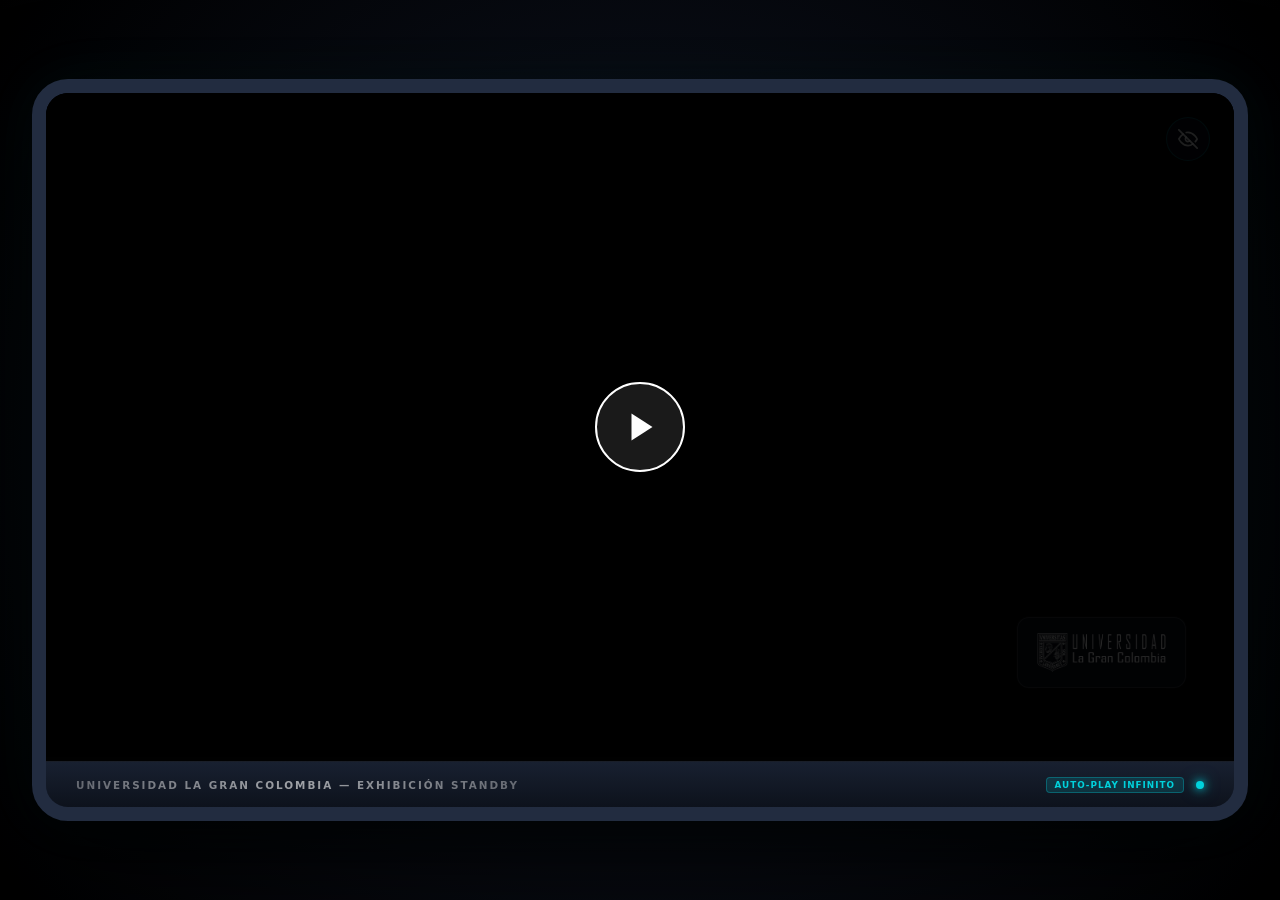
==== commit 7d50c04f: "style: rediseñar panel scada como hud flotante translúcido y sutil, oculto por defecto para no estor" ====
--- a/presentacion_bucle.html
+++ b/presentacion_bucle.html
@@ -60,7 +60,7 @@
             overflow: hidden;
         }
 
-        /* 🖥️ PANTALLA DIGITAL DIVIDIDA: 72% VIDEO | 28% SCADA */
+        /* 🖥️ PANTALLA DIGITAL COMPLETA: 100% VIDEO CON HUD FLOTANTE */
         .tv-screen {
             position: relative;
             width: 100%;
@@ -72,14 +72,14 @@
             flex-direction: row;
         }
 
-        /* Contenedor del Video (72%) */
+        /* Contenedor del Video (100% tras HUD flotante) */
         .video-viewport {
             position: relative;
-            width: 72%;
+            width: 100%;
             height: 100%;
             background-color: #000000;
             overflow: hidden;
-            border-right: 2px solid rgba(255, 255, 255, 0.05);
+            border-right: none;
         }
 
         .slide-video {
@@ -129,43 +129,60 @@
             filter: drop-shadow(0 2px 4px rgba(0, 0, 0, 0.3));
         }
 
-        /* 📊 PANEL DE TELEMETRÍA SCADA (28%) */
+        /* 📊 HUD FLOTANTE SCADA DE TELEMETRÍA (SUTIL Y TRANSLÚCIDO) */
         .scada-panel {
-            width: 28%;
-            height: 100%;
-            background: linear-gradient(180deg, #090e1a 0%, #04060b 100%);
-            padding: 24px;
+            position: absolute;
+            top: 24px;
+            left: 24px;
+            width: 270px;
+            height: auto;
+            max-height: calc(100% - 48px);
+            background: rgba(10, 16, 28, 0.65);
+            backdrop-filter: blur(16px);
+            -webkit-backdrop-filter: blur(16px);
+            border: 1px solid rgba(0, 210, 220, 0.2);
+            border-radius: 16px;
+            padding: 16px;
             display: flex;
             flex-direction: column;
-            justify-content: space-between;
-            z-index: 20;
-            border-left: 1px solid rgba(0, 210, 220, 0.15);
-            box-shadow: inset 10px 0 30px rgba(0, 0, 0, 0.5);
-            overflow: hidden;
+            gap: 12px;
+            z-index: 25;
+            box-shadow: 
+                0 20px 50px rgba(0, 0, 0, 0.65),
+                inset 0 0 20px rgba(0, 210, 220, 0.05);
+            overflow-y: auto;
+            transition: opacity 0.4s cubic-bezier(0.25, 1, 0.5, 1), transform 0.4s cubic-bezier(0.25, 1, 0.5, 1), visibility 0.4s;
+        }
+
+        .scada-panel.hidden {
+            opacity: 0;
+            transform: translateX(-20px);
+            visibility: hidden;
+            pointer-events: none;
         }
 
         .scada-header {
-            border-bottom: 1px solid rgba(0, 210, 220, 0.2);
-            padding-bottom: 12px;
-            margin-bottom: 16px;
+            border-bottom: 1px solid rgba(0, 210, 220, 0.15);
+            padding-bottom: 8px;
+            margin-bottom: 4px;
         }
 
         .scada-title {
             font-family: 'Outfit', system-ui, -apple-system, sans-serif;
-            font-size: 1.1rem;
+            font-size: 0.95rem;
             font-weight: 700;
             color: #00d2dc;
-            letter-spacing: 2px;
+            letter-spacing: 1.5px;
             text-transform: uppercase;
-            text-shadow: 0 0 8px rgba(0, 210, 220, 0.4);
+            text-shadow: 0 0 6px rgba(0, 210, 220, 0.3);
         }
 
         .scada-subtitle {
-            font-size: 0.65rem;
-            color: rgba(255, 255, 255, 0.5);
+            font-size: 0.6rem;
+            color: rgba(255, 255, 255, 0.45);
             font-weight: 600;
-            letter-spacing: 1px;
-            margin-top: 4px;
+            letter-spacing: 0.8px;
+            margin-top: 2px;
             text-transform: uppercase;
         }
 
@@ -173,15 +190,15 @@
         .scada-metrics {
             display: flex;
             flex-direction: column;
-            gap: 16px;
-            flex-grow: 1;
+            gap: 8px;
+            flex-grow: 0;
         }
 
         .metric-card {
-            background: rgba(255, 255, 255, 0.02);
-            border: 1px solid rgba(255, 255, 255, 0.05);
-            border-radius: 12px;
-            padding: 14px;
+            background: rgba(255, 255, 255, 0.015);
+            border: 1px solid rgba(255, 255, 255, 0.04);
+            border-radius: 10px;
+            padding: 8px 12px;
             display: flex;
             flex-direction: column;
             position: relative;
@@ -195,54 +212,90 @@
             left: 0;
             top: 0;
             height: 100%;
-            width: 3px;
+            width: 2.5px;
             background-color: var(--accent-color, #00d2dc);
-            box-shadow: 0 0 8px var(--accent-color, #00d2dc);
+            box-shadow: 0 0 6px var(--accent-color, #00d2dc);
         }
 
         .metric-label {
-            font-size: 0.65rem;
-            color: rgba(255, 255, 255, 0.4);
+            font-size: 0.58rem;
+            color: rgba(255, 255, 255, 0.35);
             text-transform: uppercase;
-            letter-spacing: 1px;
+            letter-spacing: 0.8px;
             font-weight: 600;
         }
 
         .metric-value-container {
             display: flex;
             align-items: baseline;
-            margin-top: 6px;
+            margin-top: 2px;
         }
 
         .metric-value {
             font-family: 'Courier New', monospace;
-            font-size: 1.5rem;
+            font-size: 1.25rem;
             font-weight: 700;
             color: #ffffff;
             letter-spacing: -0.5px;
-            text-shadow: 0 0 10px rgba(255, 255, 255, 0.1);
+            text-shadow: 0 0 8px rgba(255, 255, 255, 0.08);
         }
 
         .metric-unit {
-            font-size: 0.8rem;
+            font-size: 0.72rem;
             color: var(--accent-color, #00d2dc);
-            margin-left: 4px;
+            margin-left: 3px;
             font-weight: 600;
         }
 
         /* Visualizador de Gráfico Dinámico */
         .scada-visualizer {
-            height: 130px;
+            height: 80px;
             width: 100%;
-            background: rgba(0, 0, 0, 0.4);
-            border: 1px solid rgba(0, 210, 220, 0.1);
-            border-radius: 12px;
-            margin-top: 16px;
+            background: rgba(0, 0, 0, 0.35);
+            border: 1px solid rgba(0, 210, 220, 0.08);
+            border-radius: 10px;
+            margin-top: 4px;
             overflow: hidden;
             display: flex;
             align-items: center;
             justify-content: center;
             position: relative;
+        }
+
+        /* 👁️ BOTÓN FLOTANTE HUD TOGGLE */
+        .hud-toggle-btn {
+            position: absolute;
+            top: 24px;
+            right: 24px;
+            z-index: 25;
+            background: rgba(13, 18, 30, 0.75);
+            backdrop-filter: blur(8px);
+            -webkit-backdrop-filter: blur(8px);
+            border: 1px solid rgba(0, 210, 220, 0.3);
+            color: rgba(255, 255, 255, 0.8);
+            width: 44px;
+            height: 44px;
+            border-radius: 50%;
+            display: flex;
+            align-items: center;
+            justify-content: center;
+            cursor: pointer;
+            box-shadow: 0 4px 15px rgba(0,0,0,0.5);
+            transition: all 0.3s cubic-bezier(0.25, 0.8, 0.25, 1);
+        }
+
+        .hud-toggle-btn:hover {
+            background: rgba(0, 210, 220, 0.2);
+            color: #00d2dc;
+            border-color: #00d2dc;
+            box-shadow: 0 0 15px rgba(0, 210, 220, 0.4);
+            transform: scale(1.05);
+        }
+
+        .hud-toggle-btn.active {
+            background: rgba(0, 210, 220, 0.15);
+            color: #00d2dc;
+            border-color: rgba(0, 210, 220, 0.5);
         }
 
         /* ⏳ BARRA DE PROGRESO DE DIAPOSITIVA (Sutil línea premium de carga) */
@@ -405,7 +458,7 @@
             <!-- 🖥️ PANTALLA DIGITAL COMPLETA -->
             <div class="tv-screen">
                 
-                <!-- 🖥️ VISTA DEL VIDEO (72%) -->
+                <!-- 🖥️ VISTA DEL VIDEO (100% CON HUD FLOTANTE) -->
                 <div class="video-viewport">
                     <!-- Reproductor 1 (Sin loop para emitir 'ended') -->
                     <video id="video1" class="slide-video active" muted playsinline></video>
@@ -422,24 +475,38 @@
                     <div class="tv-progress-bar-container">
                         <div class="tv-progress-bar" id="progressBar"></div>
                     </div>
-                </div>
-
-                <!-- 📊 PANEL SCADA HOLOGRÁFICO DE TELEMETRÍA (28%) -->
-                <div class="scada-panel">
-                    <div class="scada-header">
-                        <div class="scada-title" id="scadaTitle">CONSOLA SCADA</div>
-                        <div class="scada-subtitle" id="scadaSubtitle">EDIFICIO SOSTENIBLE</div>
+
+                    <!-- 📊 PANEL SCADA HOLOGRÁFICO DE TELEMETRÍA (HUD FLOTANTE) -->
+                    <div class="scada-panel hidden">
+                        <div class="scada-header">
+                            <div class="scada-title" id="scadaTitle">CONSOLA SCADA</div>
+                            <div class="scada-subtitle" id="scadaSubtitle">EDIFICIO SOSTENIBLE</div>
+                        </div>
+                        
+                        <!-- Métricas de Telemetría Dinámicas -->
+                        <div class="scada-metrics" id="scadaMetrics">
+                            <!-- Renderizado en caliente por JS -->
+                        </div>
+                        
+                        <!-- Gráfico SVG Animado en Caliente -->
+                        <div class="scada-visualizer" id="scadaVisualizer">
+                            <!-- Renderizado dinámico por JS -->
+                        </div>
                     </div>
-                    
-                    <!-- Métricas de Telemetría Dinámicas -->
-                    <div class="scada-metrics" id="scadaMetrics">
-                        <!-- Renderizado en caliente por JS -->
-                    </div>
-                    
-                    <!-- Gráfico SVG Animado en Caliente -->
-                    <div class="scada-visualizer" id="scadaVisualizer">
-                        <!-- Renderizado dinámico por JS -->
-                    </div>
+
+                    <!-- 👁️ BOTÓN FLOTANTE PARA ALTERNAR EL HUD SCADA -->
+                    <button class="hud-toggle-btn" id="hudToggleBtn" title="Alternar panel SCADA (Tecla H)" aria-label="Alternar panel SCADA">
+                        <!-- Icono de ojo premium (visible cuando HUD activo) -->
+                        <svg xmlns="http://www.w3.org/2000/svg" width="20" height="20" viewBox="0 0 24 24" fill="none" stroke="currentColor" stroke-width="2" stroke-linecap="round" stroke-linejoin="round" class="eye-icon" style="display:none;">
+                            <path d="M1 12s4-8 11-8 11 8 11 8-4 8-11 8-11-8-11-8z"></path>
+                            <circle cx="12" cy="12" r="3"></circle>
+                        </svg>
+                        <!-- Icono de ojo tachado (visible cuando HUD oculto) -->
+                        <svg xmlns="http://www.w3.org/2000/svg" width="20" height="20" viewBox="0 0 24 24" fill="none" stroke="currentColor" stroke-width="2" stroke-linecap="round" stroke-linejoin="round" class="eye-off-icon">
+                            <path d="M17.94 17.94A10.07 10.07 0 0 1 12 20c-7 0-11-8-11-8a18.45 18.45 0 0 1 5.06-5.94M9.9 4.24A9.12 9.12 0 0 1 12 4c7 0 11 8 11 8a18.5 18.5 0 0 1-2.16 3.19m-6.72-1.07a3 3 0 1 1-4.24-4.24"></path>
+                            <line x1="1" y1="1" x2="23" y2="23"></line>
+                        </svg>
+                    </button>
                 </div>
 
                 <!-- Overlay de Inicio en caso de Autoplay bloqueado por el navegador -->
@@ -644,6 +711,7 @@
             const scadaSubtitle = document.getElementById('scadaSubtitle');
             const scadaMetricsContainer = document.getElementById('scadaMetrics');
             const scadaVisualizer = document.getElementById('scadaVisualizer');
+            const hudToggleBtn = document.getElementById('hudToggleBtn');
 
             let activePlayer = video1;
             let inactivePlayer = video2;
@@ -1034,21 +1102,48 @@
                 }
             }
 
+            // Ocultar / Mostrar HUD SCADA
+            function toggleHud() {
+                const scadaPanel = document.querySelector('.scada-panel');
+                if (scadaPanel && hudToggleBtn) {
+                    const isHidden = scadaPanel.classList.toggle('hidden');
+                    hudToggleBtn.classList.toggle('active', !isHidden);
+                    
+                    const eyeIcon = hudToggleBtn.querySelector('.eye-icon');
+                    const eyeOffIcon = hudToggleBtn.querySelector('.eye-off-icon');
+                    if (isHidden) {
+                        eyeIcon.style.display = 'none';
+                        eyeOffIcon.style.display = 'block';
+                        showStatusIndicator('HUD OCULTO');
+                    } else {
+                        eyeIcon.style.display = 'block';
+                        eyeOffIcon.style.display = 'none';
+                        showStatusIndicator('HUD ACTIVO');
+                    }
+                }
+            }
+
             // ============================================================
             // ⌨️ ASIGNACIÓN DE EVENTOS (TECLADO & RATÓN)
             // ============================================================
+
+            // Evento de alternancia del HUD por botón
+            hudToggleBtn.addEventListener('click', (e) => {
+                e.stopPropagation();
+                toggleHud();
+            });
 
             // Clic en el video avanza diapositiva manualmente si se quiere omitir en el bucle
             container.addEventListener('click', (e) => {
-                if (e.target.closest('#overlayPlayBtn') || playOverlay.classList.contains('visible') || e.target.closest('.scada-panel')) return;
+                if (e.target.closest('#overlayPlayBtn') || playOverlay.classList.contains('visible') || e.target.closest('.scada-panel') || e.target.closest('.hud-toggle-btn')) return;
                 
                 const nextSlide = (currentSlide < totalSlides - 1) ? (currentSlide + 1) : 0;
                 goToSlide(nextSlide);
             });
 
-            // Doble clic en cualquier parte (excepto panel) activa pantalla completa
+            // Doble clic en cualquier parte (excepto panel o botón) activa pantalla completa
             container.addEventListener('dblclick', (e) => {
-                if (e.target.closest('#overlayPlayBtn') || e.target.closest('.scada-panel')) return;
+                if (e.target.closest('#overlayPlayBtn') || e.target.closest('.scada-panel') || e.target.closest('.hud-toggle-btn')) return;
                 toggleFullscreen();
             });
 
@@ -1079,6 +1174,11 @@
                     case 'F':
                         toggleFullscreen();
                         break;
+                    case 'h':
+                    case 'H':
+                        e.preventDefault();
+                        toggleHud();
+                        break;
                 }
             });
 
